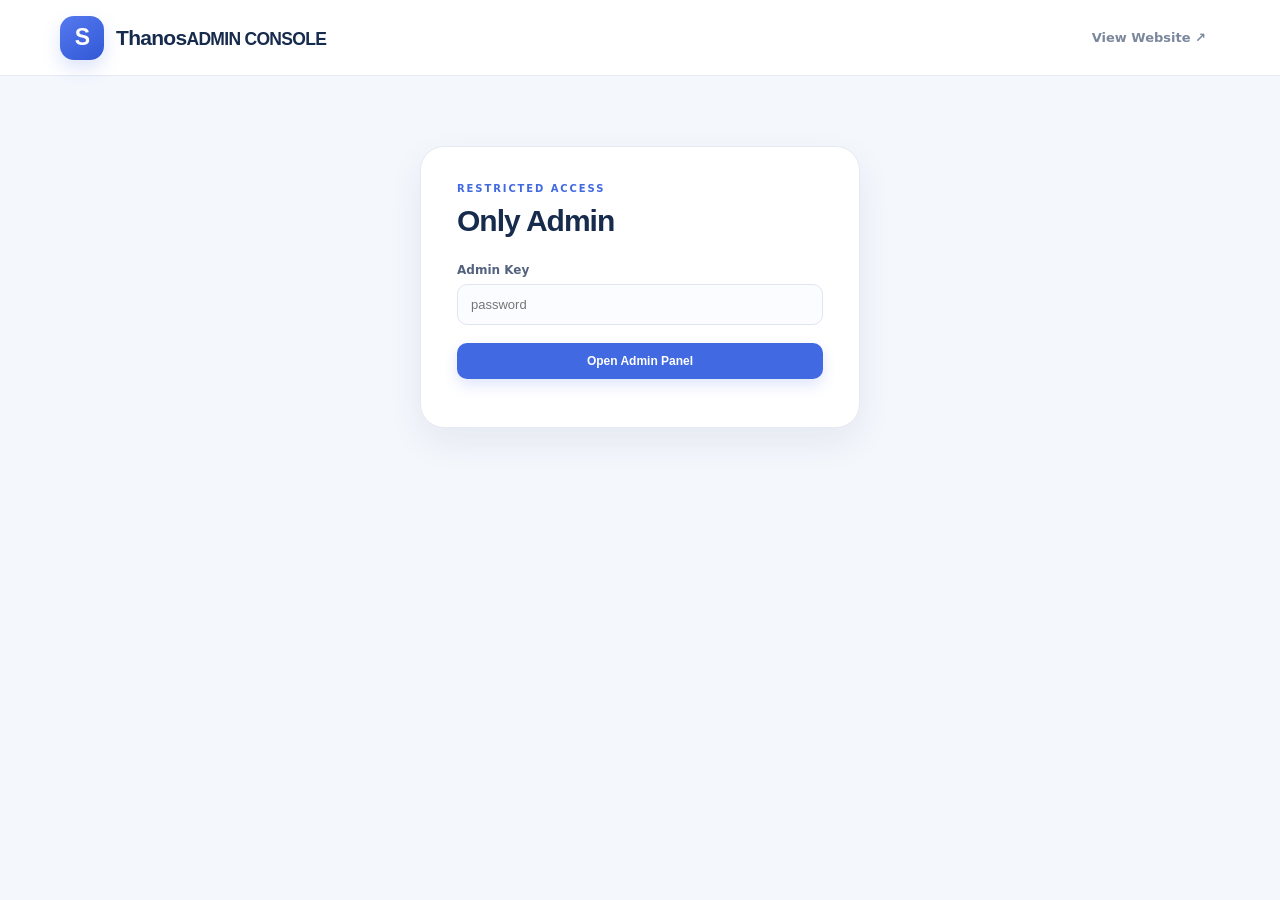
==== admin.html @ 1e8c1044 "Update admin.html" ====
<!doctype html>
<html lang="hi">
<head><meta charset="utf-8"><meta name="viewport" content="width=device-width,initial-scale=1"><title>Thanos Admin</title><link rel="stylesheet" href="assets/style.css"></head>
<body class="admin-body">
<header class="topbar"><a class="brand" href="index.html"><span class="brand-mark">S</span><span>Thanos<small>ADMIN CONSOLE</small></span></a><nav><a href="index.html">View Website ↗</a></nav></header>
<main class="admin-wrap">
<section id="login-panel" class="login-card"><span class="eyebrow">RESTRICTED ACCESS</span><h1>Only Admin</h1></h1><form id="login-form"><label>Admin Key<input id="admin-key" type="password" autocomplete="current-password" required placeholder="password"></label><button class="btn btn-primary full" type="submit">Open Admin Panel</button><p id="login-msg" class="form-msg"></p></form></section>
<section id="dashboard" class="hidden">
<div class="admin-heading"><div><span class="eyebrow">CONTENT MANAGEMENT</span><h1>Admin dashboard</h1><p class="muted">Course → Year → Subject → Chapter → Lecture</p></div><button id="logout-btn" class="btn btn-light">Log out</button></div>
<div class="stats-row"><div class="stat-card"><span>Courses</span><strong id="stat-courses">0</strong></div><div class="stat-card"><span>Subjects</span><strong id="stat-subjects">0</strong></div><div class="stat-card"><span>Chapters</span><strong id="stat-chapters">0</strong></div><div class="stat-card"><span>Lectures</span><strong id="stat-lectures">0</strong></div></div>
<div class="admin-grid">
<section class="panel"><div class="panel-title"><div><span class="eyebrow">STEP 01</span><h2>Course & Year</h2></div></div>
<form id="course-form" class="stack-form"><label>Course name<input id="course-name" required placeholder="e.g. MBBS"></label><label>Short description<input id="course-desc" placeholder="Optional description"></label><button class="btn btn-primary" type="submit">＋ Add Course</button></form>
<div class="divider"></div><form id="year-form" class="stack-form"><label>Select course<select id="year-course" required></select></label><label>Year name<input id="year-name" required placeholder="e.g. 1st Year"></label><button class="btn btn-secondary" type="submit">＋ Add Year</button></form><div id="course-list" class="manage-list"></div></section>
<section class="panel"><div class="panel-title"><div><span class="eyebrow">STEP 02</span><h2>Subject & Chapter</h2></div></div>
<form id="subject-form" class="stack-form"><label>Course<select id="subject-course" required></select></label><label>Year<select id="subject-year" required></select></label><label>Subject name<input id="subject-name" required placeholder="e.g. General Anatomy"></label><button class="btn btn-primary" type="submit">＋ Add Subject</button></form>
<div class="divider"></div><form id="chapter-form" class="stack-form"><label>Course<select id="chapter-course" required></select></label><label>Year<select id="chapter-year" required></select></label><label>Subject<select id="chapter-subject" required></select></label><label>Chapter name<input id="chapter-name" required placeholder="e.g. Introduction"></label><button class="btn btn-secondary" type="submit">＋ Add Chapter</button></form><div id="subject-list" class="manage-list"></div></section>
<section class="panel panel-wide"><div class="panel-title"><div><span class="eyebrow">STEP 03</span><h2>Lecture manager</h2><p class="muted">URLs, notes, thumbnail और publishing schedule सेट करें।</p></div></div>
<form id="lecture-form" class="lecture-form">
<label>Course<select id="lecture-course" required></select></label><label>Year<select id="lecture-year" required></select></label><label>Subject<select id="lecture-subject" required></select></label><label>Chapter<select id="lecture-chapter" required></select></label>
<label class="span-two">Lecture title<input id="lecture-title" required placeholder="Lecture title"></label>
<label>Video URL<input id="lecture-video" type="url" placeholder="https://…"></label><label>PDF URL<input id="lecture-pdf" type="url" placeholder="https://…"></label>
<label>Notes URL (optional)<input id="lecture-notes" type="url" placeholder="https://…"></label><label>Thumbnail URL (optional)<input id="lecture-thumb" type="url" placeholder="https://…"></label>
<label>Publish date<input id="lecture-date" type="date"></label><label>Schedule date & time<input id="lecture-schedule" type="datetime-local"></label>
<label>Status<select id="lecture-status"><option value="published">Published</option><option value="draft">Draft</option><option value="scheduled">Scheduled</option></select></label>
<label class="span-two">Notes / description<textarea id="lecture-description" rows="3" placeholder="Lecture notes or description"></textarea></label>
<div class="form-actions span-two"><button class="btn btn-primary" type="submit" id="lecture-submit">＋ Save Lecture</button><button class="btn btn-light hidden" type="button" id="cancel-edit">Cancel edit</button><span id="lecture-msg" class="form-msg"></span></div>
</form><div class="divider"></div><div class="list-heading"><h3>All lectures</h3><input id="lecture-search" placeholder="Search lectures…"></div><div id="lecture-list" class="lecture-list"></div></section>
</div>
<p class="security-note">🔒 Write actions are checked by your Cloudflare Worker. Never place your admin key in public source code.</p>
</section>
</main><div id="toast" class="toast"></div><script src="assets/admin.js?v=11"></script></body></html>
---- assets/style.css ----
/* Thanos Professional UI */
:root{--ink:#172b4d;--muted:#75829a;--blue:#4169e1;--blue-dark:#2d50c3;--blue-soft:#edf2ff;--line:#e5eaf3;--bg:#f7f9fc;--white:#fff;--shadow:0 14px 36px rgba(25,45,83,.07);--green:#16856f}
*{box-sizing:border-box}
html{scroll-behavior:smooth}
body{margin:0;background:var(--bg);color:var(--ink);font-family:'DM Sans',system-ui,-apple-system,BlinkMacSystemFont,'Segoe UI',sans-serif;-webkit-font-smoothing:antialiased}
a{color:inherit;text-decoration:none}
button,input,select,textarea{font:inherit}
.topbar{height:76px;background:rgba(255,255,255,.97);border-bottom:1px solid var(--line);display:flex;align-items:center;justify-content:space-between;padding:0 max(calc((100% - 1160px)/2),22px);position:sticky;top:0;z-index:10;backdrop-filter:blur(14px)}
.brand{display:flex;align-items:center;gap:12px;font:800 21px Manrope,'DM Sans',sans-serif;letter-spacing:-.7px}
.brand-mark{display:grid;place-items:center;width:44px;height:44px;border-radius:14px;background:linear-gradient(145deg,#5579ef,#3158d6);color:#fff;font:800 23px Manrope,sans-serif;box-shadow:0 8px 18px #4169e12e}
.brand-copy small{display:block;font:700 8px 'DM Sans',sans-serif;letter-spacing:1.9px;color:#94a0b4;margin-top:3px}
.topbar nav{display:flex;align-items:center;gap:8px;color:#7b879d;font-weight:700;font-size:13px}
.topbar nav a{padding:10px 14px;border-radius:10px;transition:background .2s,color .2s}
.topbar nav a:hover,.topbar nav .active{color:var(--blue);background:var(--blue-soft)}
.container{max-width:1160px;margin:auto;padding:0 24px}
.welcome-strip{margin:34px 0 42px;padding:29px 32px;background:linear-gradient(115deg,#fff 0%,#f0f4ff 100%);border:1px solid #e4eafa;border-radius:22px;display:flex;align-items:center;justify-content:space-between;gap:22px;overflow:hidden;position:relative}
.welcome-strip:after{content:"";position:absolute;width:210px;height:210px;border-radius:50%;background:radial-gradient(circle,#dce5ff 0%,rgba(220,229,255,0) 70%);right:28px;top:-90px;pointer-events:none}
.eyebrow{font-size:10px;letter-spacing:1.9px;font-weight:800;color:var(--blue);display:block;margin-bottom:10px}
.welcome-strip h1{font:800 clamp(26px,4vw,36px)/1.18 Manrope,'DM Sans',sans-serif;margin:0;letter-spacing:-1.2px;max-width:720px}
.welcome-strip p{color:var(--muted);font-size:14px;line-height:1.7;margin:10px 0 0;max-width:670px}
.welcome-mark{width:68px;height:68px;flex:0 0 68px;border-radius:21px;display:grid;place-items:center;background:linear-gradient(145deg,#5277ee,#3157d1);color:#fff;font:800 30px Manrope,sans-serif;box-shadow:0 14px 30px #4169e12b;position:relative;z-index:1}
.library-section{margin:0 0 46px}
.section-head{display:flex;justify-content:space-between;align-items:center;gap:18px;margin-bottom:20px}
.section-head h2{font:800 clamp(23px,3vw,28px)/1.25 Manrope,'DM Sans',sans-serif;margin:0;letter-spacing:-.9px}
.section-subtitle{color:var(--muted);font-size:13px;margin:7px 0 0;line-height:1.6}
.count-pill{flex:0 0 auto;background:#fff;border:1px solid var(--line);border-radius:999px;padding:9px 13px;color:#65738c;font-size:12px;font-weight:700}
.course-grid,.content-grid{display:grid;grid-template-columns:repeat(3,minmax(0,1fr));gap:17px}
.course-card{appearance:none;width:100%;min-width:0;display:flex;flex-direction:column;align-items:flex-start;text-align:left;background:#fff;border:1px solid var(--line);border-radius:17px;padding:22px;cursor:pointer;color:var(--ink);box-shadow:0 3px 12px rgba(27,48,87,.025);transition:transform .18s ease,border-color .18s ease,box-shadow .18s ease}
.course-card:hover{transform:translateY(-3px);border-color:#cbd6ff;box-shadow:var(--shadow)}
.course-card:focus-visible,.btn:focus-visible,a:focus-visible{outline:3px solid #9bb0ff;outline-offset:3px}
.course-card__icon{width:45px;height:45px;border-radius:13px;background:var(--blue-soft);color:var(--blue);display:grid;place-items:center;font-size:20px;font-weight:800;margin-bottom:17px}
.course-card__title{font:800 17px/1.4 Manrope,'DM Sans',sans-serif;letter-spacing:-.35px;overflow-wrap:anywhere}
.course-card__description{font-size:12px;line-height:1.65;color:var(--muted);margin-top:7px;min-height:39px}
.course-card__arrow{display:inline-flex;align-items:center;gap:8px;color:var(--blue);font-size:12px;font-weight:800;margin-top:17px}
.course-card__arrow:hover{color:var(--blue-dark)}
.lecture-card{cursor:default}
.lecture-thumbnail{width:100%;height:155px;object-fit:cover;border-radius:12px;margin-bottom:16px;background:#edf2ff}
.lecture-actions{display:flex;gap:9px;flex-wrap:wrap}
.lecture-actions .course-card__arrow{padding:8px 10px;border-radius:8px;background:var(--blue-soft);margin-top:12px}
.loading-card,.empty-state,.empty{grid-column:1/-1;display:flex;align-items:center;gap:12px;padding:24px;background:#fff;border:1px dashed #d9e1ef;border-radius:16px;color:var(--muted);font-size:13px}
.loader{width:18px;height:18px;border:2px solid #dbe4ff;border-top-color:var(--blue);border-radius:50%;animation:spin .8s linear infinite}
@keyframes spin{to{transform:rotate(360deg)}}
.learning-area{margin:38px 0 20px;scroll-margin-top:95px}
.breadcrumb{font-size:12px;color:var(--muted);margin:0 0 20px}
.content-section-head{margin-bottom:17px}
.content-grid{gap:14px}
.content-card{width:100%;text-align:left;background:#fff;border:1px solid var(--line);border-radius:15px;padding:19px;cursor:pointer;transition:.18s;color:var(--ink)}
.content-card:hover{border-color:#c5d3ff;box-shadow:var(--shadow);transform:translateY(-2px)}
.content-card h3{font:800 15px Manrope,'DM Sans',sans-serif;margin:0 0 8px;overflow-wrap:anywhere}
.content-card p{font-size:12px;color:var(--muted);margin:0 0 12px;line-height:1.6}
.content-card .arrow{color:var(--blue);font-size:12px;font-weight:800}
.lecture-item{background:#fff;border:1px solid var(--line);border-radius:16px;padding:18px;display:flex;gap:15px;align-items:center}
.lecture-thumb{width:84px;height:64px;object-fit:cover;border-radius:10px;background:#edf2ff}
.lecture-item h3{margin:0 0 6px;font-size:15px}
.lecture-links{display:flex;flex-wrap:wrap;gap:8px;margin-top:10px}
.lecture-links a{font-size:11px;font-weight:700;color:var(--blue);background:var(--blue-soft);padding:7px 10px;border-radius:8px}
.hidden{display:none!important}
.btn{border:0;border-radius:10px;padding:11px 15px;font:700 12px 'DM Sans',sans-serif;cursor:pointer;transition:transform .15s,background .15s}
.btn:hover{transform:translateY(-1px)}
.btn-light{background:#edf1f8;color:#53627e}
footer{display:flex;justify-content:center;align-items:center;gap:10px;border-top:1px solid var(--line);margin-top:48px;padding:25px 0 30px;color:#9aa5b8;font-size:11px}
.footer-brand{font:800 13px Manrope,'DM Sans',sans-serif;color:#63718a}
/* Admin panel styles retained for the existing admin.html */
.admin-body{background:#f4f7fc}
.admin-wrap{max-width:1240px;margin:38px auto;padding:0 24px 50px}
.login-card{max-width:440px;margin:70px auto;background:white;border:1px solid var(--line);border-radius:24px;padding:36px;box-shadow:var(--shadow)}
.login-card h1,.admin-heading h1{font:800 30px Manrope,'DM Sans',sans-serif;margin:0 0 9px;letter-spacing:-1px}
.login-card form{margin-top:25px}
.hint{font-size:11px;color:var(--muted);background:#f6f8fc;padding:12px;border-radius:10px;margin-top:18px;line-height:1.6}
.hint code{background:#e7edfa;padding:2px 4px;border-radius:4px}
.admin-heading{display:flex;justify-content:space-between;align-items:center;margin-bottom:25px}
.stats-row{display:grid;grid-template-columns:repeat(4,1fr);gap:15px;margin-bottom:22px}
.stat-card{background:#fff;border:1px solid var(--line);border-radius:16px;padding:20px}
.stat-card span{display:block;color:var(--muted);font-size:12px}
.stat-card strong{display:block;font:800 29px Manrope,'DM Sans',sans-serif;margin-top:8px}
.admin-grid{display:grid;grid-template-columns:repeat(2,minmax(0,1fr));gap:18px}
.panel{background:#fff;border:1px solid var(--line);border-radius:20px;padding:24px;min-width:0}
.panel-wide{grid-column:1/-1}
.panel-title{display:flex;justify-content:space-between;align-items:center;margin-bottom:23px}
.panel h2{font:800 21px Manrope,'DM Sans',sans-serif;margin:0;letter-spacing:-.7px}
.stack-form{display:grid;gap:13px}
.stack-form label,.lecture-form label,.login-card label{font-size:12px;font-weight:700;color:#53627e;display:grid;gap:7px}
input,select,textarea{width:100%;font:500 13px 'DM Sans',sans-serif;color:var(--ink);background:#fbfcff;border:1px solid #dfe6f1;border-radius:10px;padding:12px 13px;outline:none;min-width:0}
input:focus,select:focus,textarea:focus{border-color:#7e9aff;box-shadow:0 0 0 3px #4169e114}
textarea{resize:vertical}
.btn-primary{background:var(--blue);color:#fff;box-shadow:0 6px 14px #4169e12a}
.btn-secondary{background:#e9f7f4;color:#21877b}
.full{width:100%;margin-top:18px}
.divider{height:1px;background:var(--line);margin:24px 0}
.lecture-form{display:grid;grid-template-columns:repeat(2,minmax(0,1fr));gap:14px}
.span-two{grid-column:1/-1}
.form-actions{display:flex;align-items:center;gap:12px;flex-wrap:wrap}
.form-msg{font-size:12px;color:var(--green)}
.manage-list{margin-top:18px;display:grid;gap:8px}
.manage-row{display:flex;align-items:center;justify-content:space-between;gap:10px;background:#f8faff;border:1px solid #edf1f8;border-radius:10px;padding:10px 12px;font-size:12px}
.manage-row small{display:block;color:var(--muted);margin-top:3px}
.mini-actions{display:flex;gap:5px}
.mini-btn{border:0;background:#eaf0ff;color:var(--blue);border-radius:7px;padding:7px 9px;font-size:10px;font-weight:700;cursor:pointer}
.mini-btn.danger{background:#fff0f0;color:#c54a55}
.list-heading{display:flex;justify-content:space-between;gap:14px;align-items:center;margin-bottom:15px}
.list-heading h3{font:800 17px Manrope,'DM Sans',sans-serif;margin:0}
.list-heading input{max-width:280px}
.lecture-list{display:grid;gap:10px}
.lecture-admin-row{display:grid;grid-template-columns:1fr auto;gap:12px;padding:15px;border:1px solid var(--line);border-radius:13px}
.lecture-admin-row h4{margin:0 0 6px;font-size:14px}
.lecture-admin-row p{margin:0;color:var(--muted);font-size:11px;line-height:1.6}
.badge{display:inline-block;border-radius:6px;padding:4px 7px;font-size:10px;font-weight:800;background:var(--blue-soft);color:var(--blue)}
.security-note{color:var(--muted);font-size:12px;line-height:1.6;margin-top:20px}
.toast{position:fixed;bottom:20px;left:50%;transform:translate(-50%,20px);background:#172b4d;color:#fff;padding:12px 16px;border-radius:10px;font-size:12px;opacity:0;pointer-events:none;transition:.2s;z-index:50}
.toast.show{opacity:1;transform:translate(-50%,0)}
@media(max-width:800px){.course-grid,.content-grid{grid-template-columns:repeat(2,minmax(0,1fr))}.container{padding:0 20px}.welcome-strip{padding:25px;margin:25px 0 34px}.admin-grid{grid-template-columns:1fr}.panel-wide{grid-column:auto}.stats-row{grid-template-columns:repeat(2,1fr)}.topbar{padding:0 20px}}
@media(max-width:520px){.topbar{height:70px;padding:0 16px}.brand{font-size:19px;gap:9px}.brand-mark{width:40px;height:40px;border-radius:13px}.brand-copy small{font-size:7px;letter-spacing:1.4px}.topbar nav{gap:3px;font-size:12px}.topbar nav a{padding:9px 10px}.container{padding:0 16px}.welcome-strip{padding:21px 19px;border-radius:17px;margin:20px 0 30px;gap:12px}.welcome-strip h1{font-size:26px;letter-spacing:-.9px}.welcome-strip p{font-size:12px;line-height:1.65}.welcome-mark{width:48px;height:48px;flex-basis:48px;border-radius:15px;font-size:23px}.eyebrow{font-size:9px;letter-spacing:1.5px}.section-head{align-items:flex-start}.section-head h2{font-size:22px}.section-subtitle{font-size:12px}.count-pill{font-size:10px;padding:8px 10px}.course-grid,.content-grid{grid-template-columns:1fr;gap:12px}.course-card{padding:18px;border-radius:15px}.course-card__icon{width:41px;height:41px;border-radius:12px;margin-bottom:13px}.course-card__title{font-size:16px}.course-card__description{min-height:0;font-size:12px}.course-card__arrow{margin-top:13px}.library-section{margin-bottom:34px}footer{margin-top:34px}.login-card{margin:30px auto;padding:24px}.admin-wrap{padding:0 14px 35px;margin:22px auto}.panel{padding:17px}.stats-row{gap:9px}.stat-card{padding:14px}.stat-card strong{font-size:24px}.lecture-form{grid-template-columns:1fr}.span-two{grid-column:auto}.admin-heading{align-items:flex-start;gap:12px}.list-heading{align-items:flex-start;flex-direction:column}.list-heading input{max-width:none}}
@media(prefers-reduced-motion:reduce){*,*::before,*::after{scroll-behavior:auto!important;animation:none!important;transition:none!important}}

/* Final compact professional library layout */
.welcome-strip{display:none!important}
.library-section{margin:34px 0 46px}
#page-title{font:800 clamp(24px,3.5vw,31px)/1.25 Manrope,'DM Sans',sans-serif;letter-spacing:-.8px;margin:0}
.course-grid{align-items:stretch}
.course-card{min-height:190px}
.course-card__description{line-height:1.65}
.learning-area{margin:30px 0 22px;scroll-margin-top:95px}
.content-section-head{padding-top:4px}
@media(max-width:520px){
 .library-section{margin:25px 0 34px}
 .course-card{min-height:0;padding:19px}
 .course-card__description{min-height:0}
 .section-head{align-items:flex-start}
 .section-head h2,#page-title{font-size:23px}
 .learning-area{margin-top:28px}
 #back-btn{white-space:nowrap}
}

/* Inline lecture player styles */
.watch-inline-btn{border:0;cursor:pointer;font-family:inherit}
.inline-player-card{grid-column:1/-1;min-width:0;background:#fff;border:1px solid var(--line,#e5eaf3);border-radius:20px;padding:20px;box-shadow:0 12px 34px rgba(23,43,77,.07)}
.inline-player-top{display:flex;align-items:center;justify-content:space-between;gap:12px;margin-bottom:16px}
.inline-player-top h2{font:800 clamp(18px,3vw,24px) Manrope,'DM Sans',sans-serif;letter-spacing:-.6px;margin:0;overflow-wrap:anywhere}
.player-live{background:#edf2ff;color:#4169e1;border-radius:999px;padding:7px 10px;font-size:11px;font-weight:800;white-space:nowrap}
.inline-player-frame{width:100%;aspect-ratio:16/9;background:#101827;border-radius:14px;overflow:hidden;position:relative}
.inline-player-frame iframe,.inline-player-frame video{display:block;width:100%;height:100%;border:0;background:#101827;object-fit:contain}
.inline-player-footer{display:flex;justify-content:space-between;align-items:center;gap:12px;margin-top:15px;color:var(--muted,#75829a);font-size:12px}
.player-pdf-link{display:inline-flex;margin-top:12px}
@media(max-width:520px){.inline-player-card{padding:13px;border-radius:16px}.inline-player-frame{border-radius:10px}.inline-player-footer{align-items:flex-start;flex-direction:column}.inline-player-footer .btn{width:100%}}

/* Professional loading state for embedded lecture player */
.inline-player-frame{position:relative}
.inline-player-frame .player-embed,.inline-player-frame video{position:absolute;inset:0;z-index:1}
.player-loading{position:absolute;inset:0;z-index:2;display:flex;flex-direction:column;align-items:center;justify-content:center;gap:10px;text-align:center;padding:20px;background:#111827;color:#fff}
.player-loading strong{font-size:15px;font-weight:800}
.player-loading small{font-size:11px;line-height:1.6;color:#cbd5e1;max-width:250px}
.player-spinner{width:34px;height:34px;border:3px solid rgba(255,255,255,.22);border-top-color:#fff;border-radius:50%;animation:player-spin .8s linear infinite}
.player-loading.is-hidden{display:none}
.player-loading.has-error{background:#172033}
@keyframes player-spin{to{transform:rotate(360deg)}}

/* Navigation controls */
.catalogue-actions{display:flex;align-items:center;gap:9px;flex:0 0 auto}
#back-btn{white-space:nowrap}
@media(max-width:520px){
 .catalogue-actions{flex-direction:column-reverse;align-items:flex-end;gap:8px}
 .catalogue-actions .count-pill{font-size:10px}
 .catalogue-actions #back-btn{padding:9px 12px}
}
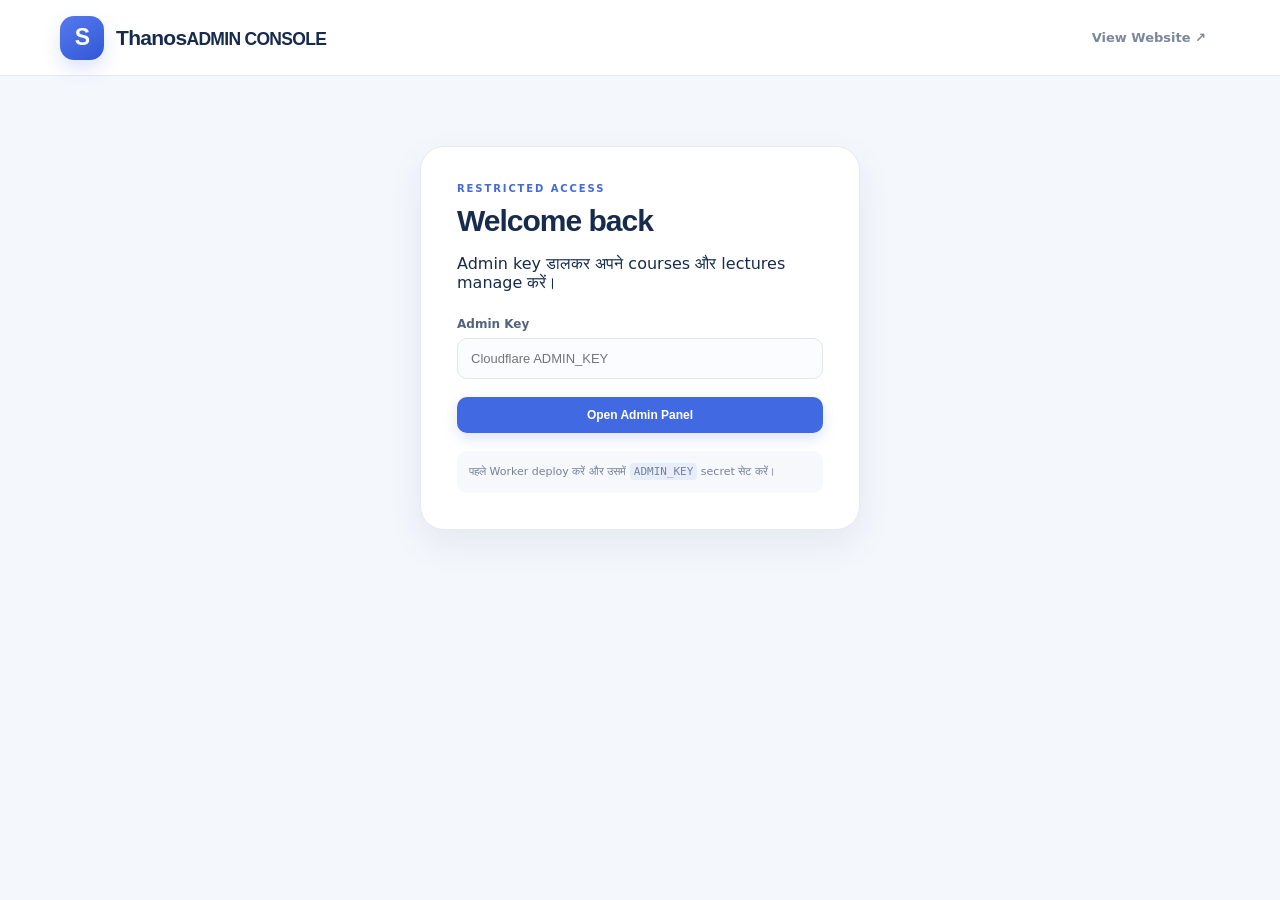
==== commit 39eafffd: "Add files via upload" ====
--- a/admin.html
+++ b/admin.html
@@ -1,23 +1,40 @@
 <!doctype html>
 <html lang="hi">
-<head><meta charset="utf-8"><meta name="viewport" content="width=device-width,initial-scale=1"><title>Thanos Admin</title><link rel="stylesheet" href="assets/style.css"></head>
+<head><meta charset="utf-8"><meta name="viewport" content="width=device-width,initial-scale=1"><title>Thanos Admin</title><link rel="stylesheet" href="assets/style.css?v=13-teacher-before-chapter"></head>
 <body class="admin-body">
 <header class="topbar"><a class="brand" href="index.html"><span class="brand-mark">S</span><span>Thanos<small>ADMIN CONSOLE</small></span></a><nav><a href="index.html">View Website ↗</a></nav></header>
 <main class="admin-wrap">
-<section id="login-panel" class="login-card"><span class="eyebrow">RESTRICTED ACCESS</span><h1>Only Admin</h1></h1><form id="login-form"><label>Admin Key<input id="admin-key" type="password" autocomplete="current-password" required placeholder="password"></label><button class="btn btn-primary full" type="submit">Open Admin Panel</button><p id="login-msg" class="form-msg"></p></form></section>
+<section id="login-panel" class="login-card"><span class="eyebrow">RESTRICTED ACCESS</span><h1>Welcome back</h1><p class="muted">Admin key डालकर अपने courses और lectures manage करें।</p><form id="login-form"><label>Admin Key<input id="admin-key" type="password" autocomplete="current-password" required placeholder="Cloudflare ADMIN_KEY"></label><button class="btn btn-primary full" type="submit">Open Admin Panel</button><p id="login-msg" class="form-msg"></p></form><div class="hint">पहले Worker deploy करें और उसमें <code>ADMIN_KEY</code> secret सेट करें।</div></section>
 <section id="dashboard" class="hidden">
-<div class="admin-heading"><div><span class="eyebrow">CONTENT MANAGEMENT</span><h1>Admin dashboard</h1><p class="muted">Course → Year → Subject → Chapter → Lecture</p></div><button id="logout-btn" class="btn btn-light">Log out</button></div>
+<div class="admin-heading"><div><span class="eyebrow">CONTENT MANAGEMENT</span><h1>Admin dashboard</h1><p class="muted">Course → Year → Subject → Teacher → Chapter → Lecture</p></div><button id="logout-btn" class="btn btn-light">Log out</button></div>
 <div class="stats-row"><div class="stat-card"><span>Courses</span><strong id="stat-courses">0</strong></div><div class="stat-card"><span>Subjects</span><strong id="stat-subjects">0</strong></div><div class="stat-card"><span>Chapters</span><strong id="stat-chapters">0</strong></div><div class="stat-card"><span>Lectures</span><strong id="stat-lectures">0</strong></div></div>
 <div class="admin-grid">
 <section class="panel"><div class="panel-title"><div><span class="eyebrow">STEP 01</span><h2>Course & Year</h2></div></div>
 <form id="course-form" class="stack-form"><label>Course name<input id="course-name" required placeholder="e.g. MBBS"></label><label>Short description<input id="course-desc" placeholder="Optional description"></label><button class="btn btn-primary" type="submit">＋ Add Course</button></form>
 <div class="divider"></div><form id="year-form" class="stack-form"><label>Select course<select id="year-course" required></select></label><label>Year name<input id="year-name" required placeholder="e.g. 1st Year"></label><button class="btn btn-secondary" type="submit">＋ Add Year</button></form><div id="course-list" class="manage-list"></div></section>
-<section class="panel"><div class="panel-title"><div><span class="eyebrow">STEP 02</span><h2>Subject & Chapter</h2></div></div>
+<section class="panel"><div class="panel-title"><div><span class="eyebrow">STEP 02</span><h2>Teacher & Chapter</h2></div></div>
 <form id="subject-form" class="stack-form"><label>Course<select id="subject-course" required></select></label><label>Year<select id="subject-year" required></select></label><label>Subject name<input id="subject-name" required placeholder="e.g. General Anatomy"></label><button class="btn btn-primary" type="submit">＋ Add Subject</button></form>
-<div class="divider"></div><form id="chapter-form" class="stack-form"><label>Course<select id="chapter-course" required></select></label><label>Year<select id="chapter-year" required></select></label><label>Subject<select id="chapter-subject" required></select></label><label>Chapter name<input id="chapter-name" required placeholder="e.g. Introduction"></label><button class="btn btn-secondary" type="submit">＋ Add Chapter</button></form><div id="subject-list" class="manage-list"></div></section>
+<div class="divider"></div>
+<form id="teacher-form" class="stack-form">
+<label>Course<select id="teacher-course" required></select></label>
+<label>Year<select id="teacher-year" required></select></label>
+<label>Subject<select id="teacher-subject" required></select></label>
+<label>Teacher name<input id="teacher-name" required placeholder="e.g. Dr. Rajesh Kumar"></label>
+<button class="btn btn-secondary" type="submit">＋ Add Teacher</button>
+</form>
+<div id="teacher-list" class="manage-list"></div>
+<div class="divider"></div>
+<form id="chapter-form" class="stack-form">
+<label>Course<select id="chapter-course" required></select></label>
+<label>Year<select id="chapter-year" required></select></label>
+<label>Subject<select id="chapter-subject" required></select></label>
+<label>Teacher<select id="chapter-teacher" required></select></label>
+<label>Chapter name<input id="chapter-name" required placeholder="e.g. Introduction"></label>
+<button class="btn btn-secondary" type="submit">＋ Add Chapter</button>
+</form><div id="subject-list" class="manage-list"></div></section>
 <section class="panel panel-wide"><div class="panel-title"><div><span class="eyebrow">STEP 03</span><h2>Lecture manager</h2><p class="muted">URLs, notes, thumbnail और publishing schedule सेट करें।</p></div></div>
 <form id="lecture-form" class="lecture-form">
-<label>Course<select id="lecture-course" required></select></label><label>Year<select id="lecture-year" required></select></label><label>Subject<select id="lecture-subject" required></select></label><label>Chapter<select id="lecture-chapter" required></select></label>
+<label>Course<select id="lecture-course" required></select></label><label>Year<select id="lecture-year" required></select></label><label>Subject<select id="lecture-subject" required></select></label><label>Teacher<select id="lecture-teacher" required></select></label><label>Chapter<select id="lecture-chapter" required></select></label>
 <label class="span-two">Lecture title<input id="lecture-title" required placeholder="Lecture title"></label>
 <label>Video URL<input id="lecture-video" type="url" placeholder="https://…"></label><label>PDF URL<input id="lecture-pdf" type="url" placeholder="https://…"></label>
 <label>Notes URL (optional)<input id="lecture-notes" type="url" placeholder="https://…"></label><label>Thumbnail URL (optional)<input id="lecture-thumb" type="url" placeholder="https://…"></label>
@@ -29,4 +46,4 @@
 </div>
 <p class="security-note">🔒 Write actions are checked by your Cloudflare Worker. Never place your admin key in public source code.</p>
 </section>
-</main><div id="toast" class="toast"></div><script src="assets/admin.js?v=11"></script></body></html>
+</main><div id="toast" class="toast"></div><script src="assets/admin.js?v=13-teacher-before-chapter"></script></body></html>
--- a/assets/style.css
+++ b/assets/style.css
@@ -162,3 +162,10 @@
  .catalogue-actions .count-pill{font-size:10px}
  .catalogue-actions #back-btn{padding:9px 12px}
 }
+
+/* Teacher hierarchy admin polish */
+#teacher-list{margin-top:14px}
+#teacher-list .manage-row small{display:block}
+#teacher-form{margin-top:8px}
+
+/* Teacher is the parent of chapters in the learning hierarchy */
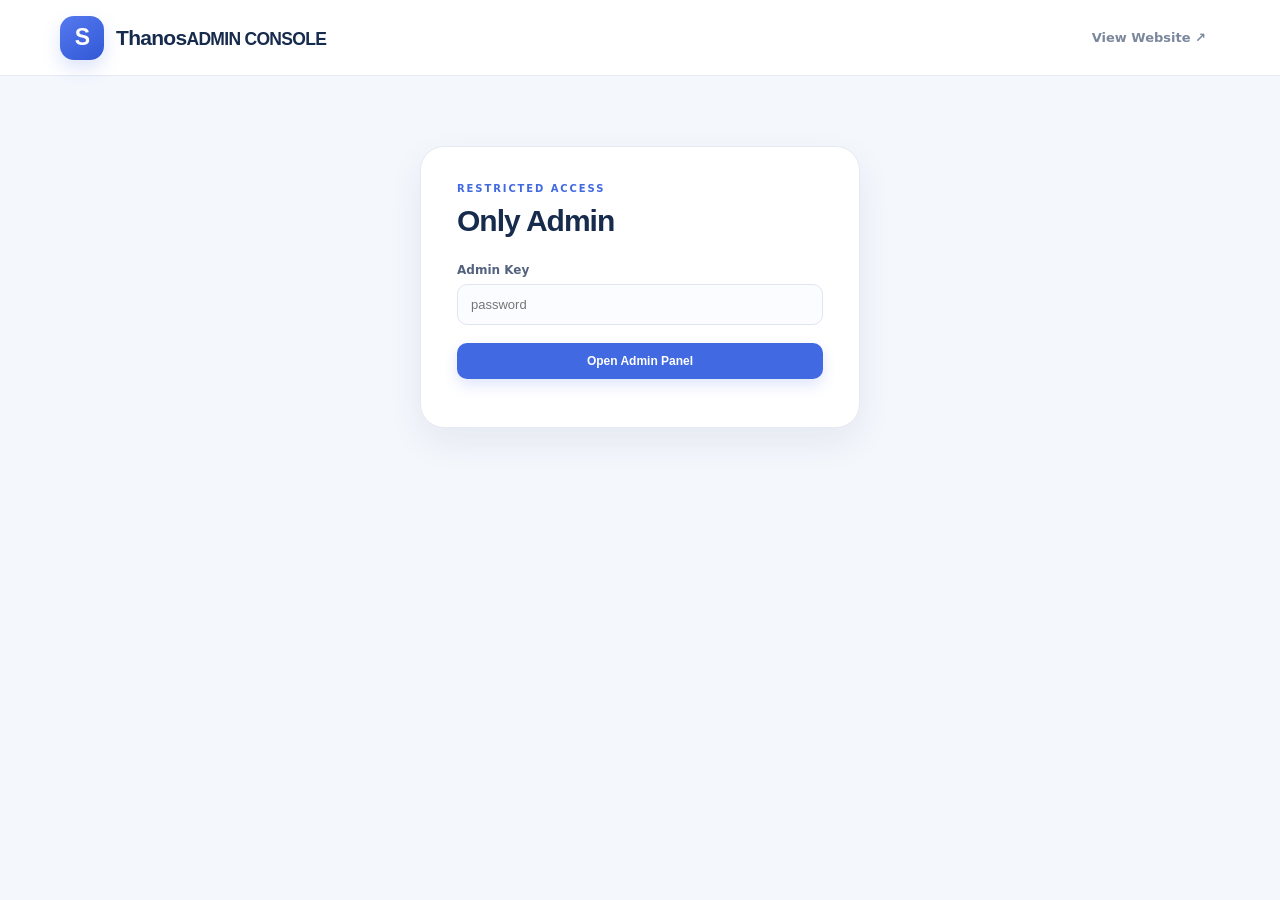
==== commit cb46736f: "Add files via upload" ====
--- a/admin.html
+++ b/admin.html
@@ -1,10 +1,10 @@
 <!doctype html>
 <html lang="hi">
-<head><meta charset="utf-8"><meta name="viewport" content="width=device-width,initial-scale=1"><title>Thanos Admin</title><link rel="stylesheet" href="assets/style.css?v=13-teacher-before-chapter"></head>
+<head><meta charset="utf-8"><meta name="viewport" content="width=device-width,initial-scale=1"><title>Thanos Admin</title><link rel="stylesheet" href="assets/style.css?v=teacher-level-1"></head>
 <body class="admin-body">
 <header class="topbar"><a class="brand" href="index.html"><span class="brand-mark">S</span><span>Thanos<small>ADMIN CONSOLE</small></span></a><nav><a href="index.html">View Website ↗</a></nav></header>
 <main class="admin-wrap">
-<section id="login-panel" class="login-card"><span class="eyebrow">RESTRICTED ACCESS</span><h1>Welcome back</h1><p class="muted">Admin key डालकर अपने courses और lectures manage करें।</p><form id="login-form"><label>Admin Key<input id="admin-key" type="password" autocomplete="current-password" required placeholder="Cloudflare ADMIN_KEY"></label><button class="btn btn-primary full" type="submit">Open Admin Panel</button><p id="login-msg" class="form-msg"></p></form><div class="hint">पहले Worker deploy करें और उसमें <code>ADMIN_KEY</code> secret सेट करें।</div></section>
+<section id="login-panel" class="login-card"><span class="eyebrow">RESTRICTED ACCESS</span><h1>Only Admin</h1></h1><form id="login-form"><label>Admin Key<input id="admin-key" type="password" autocomplete="current-password" required placeholder="password"></label><button class="btn btn-primary full" type="submit">Open Admin Panel</button><p id="login-msg" class="form-msg"></p></form></section>
 <section id="dashboard" class="hidden">
 <div class="admin-heading"><div><span class="eyebrow">CONTENT MANAGEMENT</span><h1>Admin dashboard</h1><p class="muted">Course → Year → Subject → Teacher → Chapter → Lecture</p></div><button id="logout-btn" class="btn btn-light">Log out</button></div>
 <div class="stats-row"><div class="stat-card"><span>Courses</span><strong id="stat-courses">0</strong></div><div class="stat-card"><span>Subjects</span><strong id="stat-subjects">0</strong></div><div class="stat-card"><span>Chapters</span><strong id="stat-chapters">0</strong></div><div class="stat-card"><span>Lectures</span><strong id="stat-lectures">0</strong></div></div>
@@ -12,26 +12,19 @@
 <section class="panel"><div class="panel-title"><div><span class="eyebrow">STEP 01</span><h2>Course & Year</h2></div></div>
 <form id="course-form" class="stack-form"><label>Course name<input id="course-name" required placeholder="e.g. MBBS"></label><label>Short description<input id="course-desc" placeholder="Optional description"></label><button class="btn btn-primary" type="submit">＋ Add Course</button></form>
 <div class="divider"></div><form id="year-form" class="stack-form"><label>Select course<select id="year-course" required></select></label><label>Year name<input id="year-name" required placeholder="e.g. 1st Year"></label><button class="btn btn-secondary" type="submit">＋ Add Year</button></form><div id="course-list" class="manage-list"></div></section>
-<section class="panel"><div class="panel-title"><div><span class="eyebrow">STEP 02</span><h2>Teacher & Chapter</h2></div></div>
+<section class="panel"><div class="panel-title"><div><span class="eyebrow">STEP 02</span><h2>Subject & Chapter</h2></div></div>
 <form id="subject-form" class="stack-form"><label>Course<select id="subject-course" required></select></label><label>Year<select id="subject-year" required></select></label><label>Subject name<input id="subject-name" required placeholder="e.g. General Anatomy"></label><button class="btn btn-primary" type="submit">＋ Add Subject</button></form>
 <div class="divider"></div>
 <form id="teacher-form" class="stack-form">
 <label>Course<select id="teacher-course" required></select></label>
 <label>Year<select id="teacher-year" required></select></label>
 <label>Subject<select id="teacher-subject" required></select></label>
-<label>Teacher name<input id="teacher-name" required placeholder="e.g. Dr. Rajesh Kumar"></label>
+<label>Teacher name<input id="teacher-name" required placeholder="e.g. Dr. Sharma"></label>
+<label>Teacher description (optional)<input id="teacher-desc" placeholder="e.g. Anatomy Faculty"></label>
 <button class="btn btn-secondary" type="submit">＋ Add Teacher</button>
 </form>
 <div id="teacher-list" class="manage-list"></div>
-<div class="divider"></div>
-<form id="chapter-form" class="stack-form">
-<label>Course<select id="chapter-course" required></select></label>
-<label>Year<select id="chapter-year" required></select></label>
-<label>Subject<select id="chapter-subject" required></select></label>
-<label>Teacher<select id="chapter-teacher" required></select></label>
-<label>Chapter name<input id="chapter-name" required placeholder="e.g. Introduction"></label>
-<button class="btn btn-secondary" type="submit">＋ Add Chapter</button>
-</form><div id="subject-list" class="manage-list"></div></section>
+<div class="divider"></div><form id="chapter-form" class="stack-form"><label>Course<select id="chapter-course" required></select></label><label>Year<select id="chapter-year" required></select></label><label>Subject<select id="chapter-subject" required></select></label><label>Teacher<select id="chapter-teacher" required></select></label><label>Chapter name<input id="chapter-name" required placeholder="e.g. Introduction"></label><button class="btn btn-secondary" type="submit">＋ Add Chapter</button></form><div id="subject-list" class="manage-list"></div></section>
 <section class="panel panel-wide"><div class="panel-title"><div><span class="eyebrow">STEP 03</span><h2>Lecture manager</h2><p class="muted">URLs, notes, thumbnail और publishing schedule सेट करें।</p></div></div>
 <form id="lecture-form" class="lecture-form">
 <label>Course<select id="lecture-course" required></select></label><label>Year<select id="lecture-year" required></select></label><label>Subject<select id="lecture-subject" required></select></label><label>Teacher<select id="lecture-teacher" required></select></label><label>Chapter<select id="lecture-chapter" required></select></label>
@@ -46,4 +39,4 @@
 </div>
 <p class="security-note">🔒 Write actions are checked by your Cloudflare Worker. Never place your admin key in public source code.</p>
 </section>
-</main><div id="toast" class="toast"></div><script src="assets/admin.js?v=13-teacher-before-chapter"></script></body></html>+</main><div id="toast" class="toast"></div><script src="assets/admin.js?v=teacher-level-1"></script></body></html>
--- a/assets/style.css
+++ b/assets/style.css
@@ -163,9 +163,6 @@
  .catalogue-actions #back-btn{padding:9px 12px}
 }
 
-/* Teacher hierarchy admin polish */
-#teacher-list{margin-top:14px}
+/* Teacher-first hierarchy controls */
+#teacher-list{margin:14px 0 4px}
 #teacher-list .manage-row small{display:block}
-#teacher-form{margin-top:8px}
-
-/* Teacher is the parent of chapters in the learning hierarchy */
